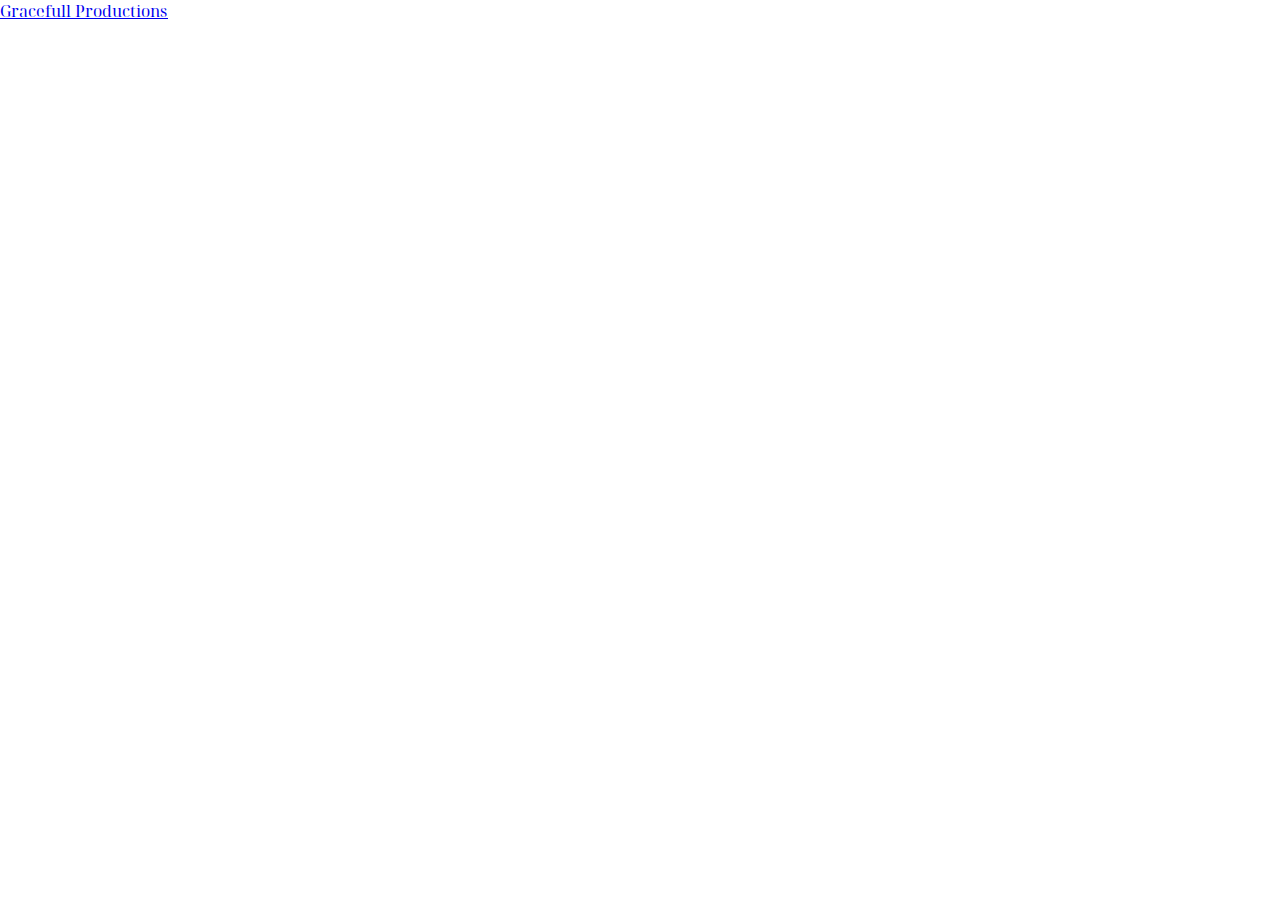
==== index.html @ d2ea0931 "start code" ====
<!DOCTYPE html>
<html lang="en">
<head>
    <meta charset="UTF-8">
    <meta name="viewport" content="width=device-width, initial-scale=1.0">
    <title>Gracefull Productions</title>

    <link rel="stylesheet" href="style.css">

    <link rel="stylesheet"
    href="https://cdn.jsdelivr.net/npm/boxicons@latest/css/boxicons.min.css">

</head>
<body>
    <!--Navbar-->
    <header>
        <a href="#" class="logo"><i class></i>Gracefull Productions</a>
    </header>



</body>
</html>
---- style.css ----
/*font*/
@import url('https://fonts.googleapis.com/css2?family=Noto+Serif+Display:ital,wght@0,100..900;1,100..900&display=swap');

*{
    font-family: "Noto Serif Display", serif;
    margin: 0;
    padding: 0;
    box-sizing: border-box;
    list-style: none;
    text-align: none;
    scroll-padding-top: 2rem;
    scroll-behavior: smooth;
}

:root{
    --bg-color: #F9D9B9;
    --banner-color: #E79F56;
    --text-color: #171009;
}

img{
    width: 100%;
}

body{
    color: var(--text-color);
}
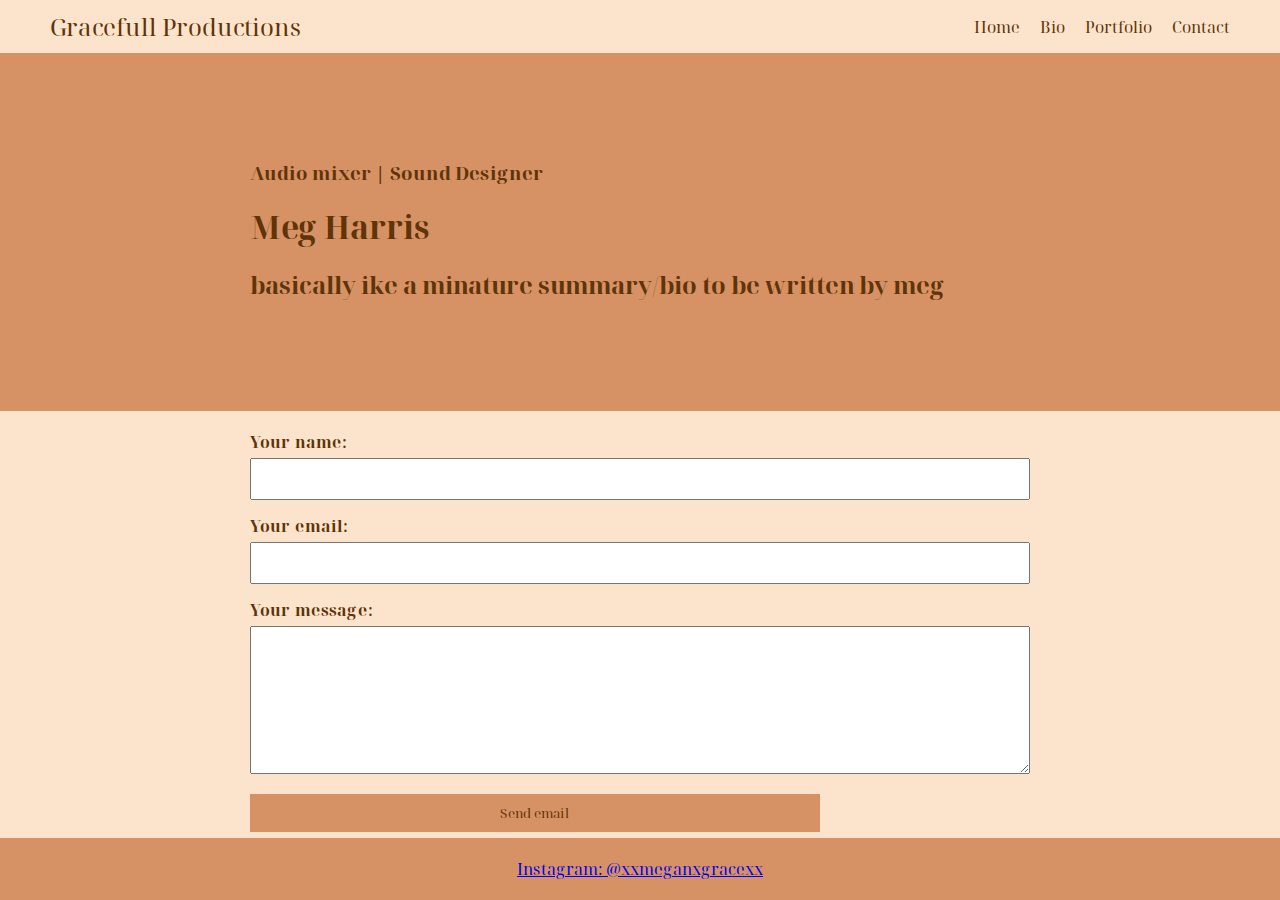
==== commit fc25d985: "adding in some css" ====
--- a/index.html
+++ b/index.html
@@ -15,10 +15,71 @@
     <!--Navbar-->
     <header>
         <a href="#" class="logo"><i class></i>Gracefull Productions</a>
+        <div class="nav-links" id="navLinks">
+            <i class="fas fa-times" onclick="hideMenu()"></i>
+                <ul>
+                    <li><a href="/">Home</a></li>
+                    <li><a href="/Bio">Bio</a></li>
+                    <li><a href="/Portfoio">Portfolio</a></li>
+                    <li><a href="/Contact">Contact</a></li>
+                </ul>
+        </div>
+        <i class="fas fa-bars" onclick="showMenu()"></i>
+    </nav>
     </header>
 
 
+    <section class = Title>
+        <h3>Audio mixer | Sound Designer</h3>
+        <h1> Meg Harris</h1>
+        <h2>basically ike a minature summary/bio to be written by meg</h2>
+    </section>
 
+
+
+
+
+
+    <form id="contact_form" action="#" method="POST" enctype="multipart/form-data">
+        <div class="row">
+          <label class="required" for="name">Your name:</label><br />
+          <input id="name" class="input" name="name" type="text" value="" size="30" /><br />
+          <span id="name_validation" class="error_message"></span>
+        </div>
+        <div class="row">
+          <label class="required" for="email">Your email:</label><br />
+          <input id="email" class="input" name="email" type="text" value="" size="30" /><br />
+          <span id="email_validation" class="error_message"></span>
+        </div>
+        <div class="row">
+          <label class="required" for="message">Your message:</label><br />
+          <textarea id="message" class="input" name="message" rows="7" cols="30"></textarea><br />
+          <span id="message_validation" class="error_message"></span>
+        </div>
+          
+          <input id="submit_button" type="submit" value="Send email" />
+    </form>
+
+    <br>
+    <br>
+
+
+    <footer class = "footer">
+        <a href="https://www.instagram.com/xxmeganxgracexx/?hl=en">Instagram: @xxmeganxgracexx</a>
+        <!-- <a href="?">Twitter: ?</a> -->
+
+    </footer>
+
+    <script>
+        var navLinks = document.getElementById("navLinks")
+        function openMenu(){
+            navLinks.style.right = "0"
+        }
+        function hideMenu(){
+            navLinks.style.right = "-200";
+        }
+    </script>
+    
 </body>
 </html>
 
--- a/style.css
+++ b/style.css
@@ -1,29 +1,166 @@
-/*font*/
+/* Font Import */
 @import url('https://fonts.googleapis.com/css2?family=Noto+Serif+Display:ital,wght@0,100..900;1,100..900&display=swap');
 
-*{
+/* General Styles */
+* {
     font-family: "Noto Serif Display", serif;
     margin: 0;
     padding: 0;
     box-sizing: border-box;
     list-style: none;
-    text-align: none;
     scroll-padding-top: 2rem;
     scroll-behavior: smooth;
 }
 
-:root{
-    --bg-color: #F9D9B9;
-    --banner-color: #E79F56;
-    --text-color: #171009;
+:root {
+    --bg-color: #fce4cc;
+    --banner-color: #d69264;
+    --text-color: #5f3408;
 }
 
-img{
+body {
+    background-color: var(--bg-color);
+    color: var(--text-color);
+}
+
+/* Navbar Styles */
+header {
+    display: flex;
+    justify-content: space-between;
+    align-items: center;
+    background-color: var(--bg-color);
+    padding: 10px 50px;
+    position: fixed;
+    width: 100%;
+    top: 0;
+    z-index: 1000;
+}
+
+header .logo {
+    color: var(--text-color);
+    font-size: 1.5em;
+    text-decoration: none;
+}
+
+header .nav-links {
+    display: flex;
+    align-items: center;
+}
+
+header .nav-links ul {
+    display: flex;
+}
+
+header .nav-links ul li {
+    margin-left: 20px;
+}
+
+header .nav-links ul li a {
+    color: var(--text-color);
+    text-decoration: none;
+    font-size: 1em;
+}
+
+header .fa-bars, header .fa-times {
+    color: var(--text-color);
+    font-size: 1.5em;
+    display: none;
+}
+
+/* Title Section Styles */
+section.Title {
+    background-color: var(--banner-color);
+    color: var(--text-color);
+    text-align: left;
+    padding: 100px 250px;
+    margin-top: 50px; /* To ensure it doesn't go under the fixed navbar */
+}
+
+section.Title h1, section.Title h2, section.Title h3 {
+    margin: 0;
+    padding: 10px 0;
+}
+
+/* Form Styles */
+form {
+    padding: 20px 250px;
+}
+
+form .row {
+    margin-bottom: 10px;
+}
+
+form .required {
+    font-weight: bold;
+}
+
+form .input {
+    width: 100%;
+    padding: 10px;
+    margin: 5px 0;
+}
+
+form .error_message {
+    color: red;
+    font-size: 0.9em;
+}
+
+form #submit_button {
+    background-color: var(--banner-color);
+    color: var(--text-color);
+    padding: 10px 250px 10px;
+    border: none;
+    cursor: pointer;
+}
+
+/* Footer Styles */
+footer.footer {
+    text-align: center;
+    padding: 20px;
+    background-color: var(--banner-color);
+    color: var(--text-color);
+    position: fixed;
+    bottom: 0;
     width: 100%;
 }
 
-body{
-    color: var(--text-color);
+/* Responsive Styles */
+@media (max-width: 768px) {
+    header .nav-links {
+        position: absolute;
+        right: 0;
+        top: 60px;
+        background-color: var(--bg-color);
+        width: 200px;
+        height: calc(100vh - 60px);
+        flex-direction: column;
+        justify-content: center;
+        align-items: center;
+        display: none;
+    }
+
+    header .nav-links ul {
+        flex-direction: column;
+        width: 100%;
+        text-align: center;
+    }
+
+    header .nav-links ul li {
+        margin: 10px 0;
+    }
+
+    header .fa-bars {
+        display: block;
+    }
+
+    header .fa-times {
+        display: block;
+        position: absolute;
+        top: 20px;
+        right: 20px;
+    }
 }
 
-
+img {
+    width: 100%;
+}
